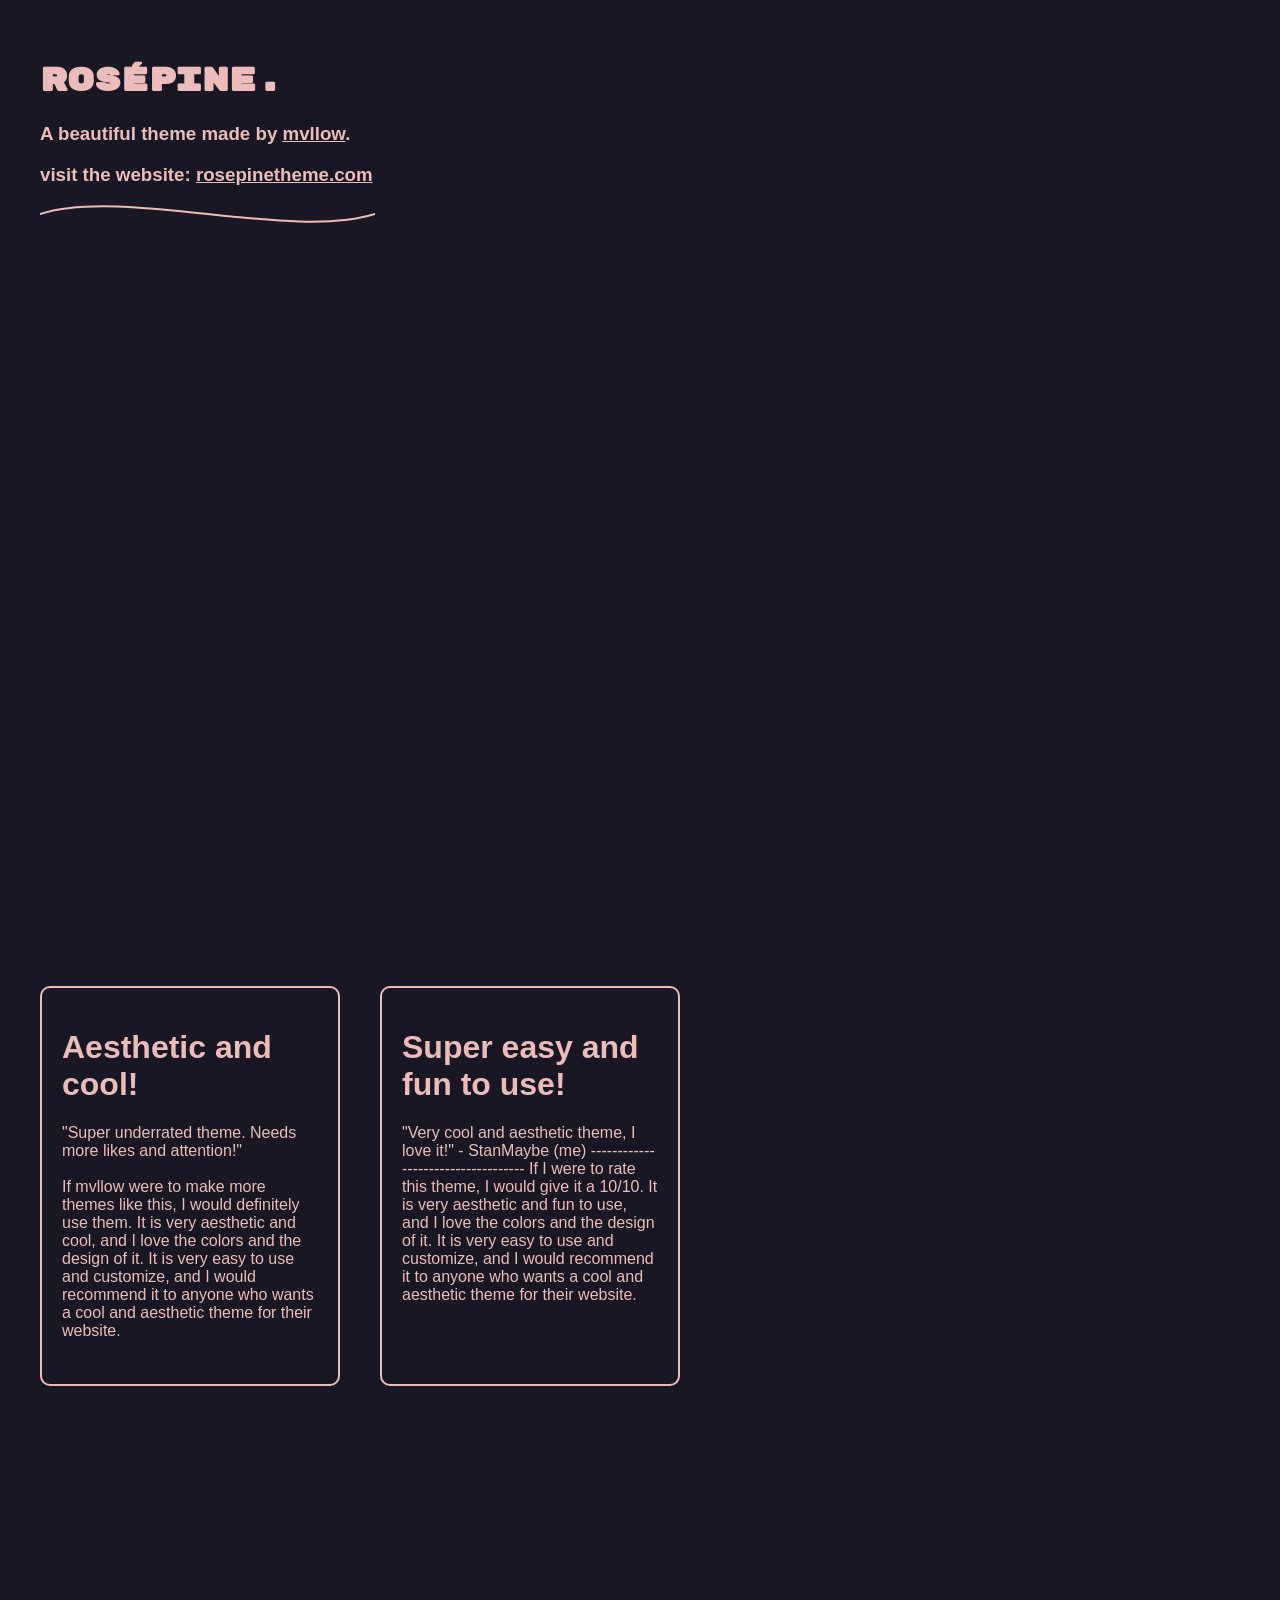
==== index.html @ 248c9d60 "Update homepage again" ====
<!--
git add ./*
git commit -m "Update homepage again"
git push

reconcile problem: git pull --rebase origin main
no merge conflicts: git push origin main
-->
<!doctype html>
<html>
    <head>
        <link rel="preconnect" href="https://fonts.googleapis.com">
        <link rel="preconnect" href="https://fonts.gstatic.com" crossorigin>
    <link href="https://fonts.googleapis.com/css2?family=Rubik+Mono+One&display=swap" rel="stylesheet">
        <link href="https://fonts.googleapis.com/css2?family=Google+Sans:ital,opsz,wght@0,17..18,400..700;1,17..18,400..700&family=Iosevka+Charon:ital,wght@0,300;0,400;0,500;0,700;1,300;1,400;1,500;1,700&family=JetBrains+Mono:ital,wght@0,100..800;1,100..800&display=swap" rel="stylesheet">
        <title>StanMaybe</title>
        <link rel="stylesheet" href="styles.css">
    </head>
    <body>
      <h1 class="rubik animate">Rosépine.</h1>
      <h3 class="animate">A beautiful theme made by <u><a href="https://github.com/mvllow" target="_blank" rel="noopener noreferrer">mvllow</a></u>.</h3>
      <h3 class="animate">visit the website: <a href="https://rosepinetheme.com/" target="_blank" rel="noopener noreferrer">rosepinetheme.com</a></h3>
      <img src="squiggle1.svg" alt="Squiggle" class="squiggle animate">
<div class="box-area">
    <div class="box-h1-1">
        <h1>Aesthetic and cool!</h1>
        "Super underrated theme. Needs more likes and attention!" <br> <br>
        If mvllow were to make more themes like this, I would definitely use them. It is very aesthetic and cool, and I love the colors and the design of it. It is very easy to use and customize, and I would recommend it to anyone who wants a cool and aesthetic theme for their website.
    </div>

    <div class="box-h1-2">
        <h1>Super easy and fun to use!</h1>
        "Very cool and aesthetic theme, I love it!" - StanMaybe (me) -----------------------------------
        If I were to rate this theme, I would give it a 10/10. It is very aesthetic and fun to use, and I love the colors and the design of it. It is very easy to use and customize, and I would recommend it to anyone who wants a cool and aesthetic theme for their website.
    </div>
</div>

    </body>
</html>
---- styles.css ----
* {
    box-sizing: border-box;
    font-family: "Google Sans", sans-serif;
    color: #ebbcba;
}

.animate:nth-child(1) { animation-delay: 0s; }
.animate:nth-child(2) { animation-delay: 0.1s; }
.animate:nth-child(3) { animation-delay: 0.2s; }
.animate:nth-child(4) { animation-delay: 0.3s; }
.animate {
    opacity: 0;
    animation: dropIn 0.8s ease-out forwards;
}
.mono-jet {
    font-family: "Iosevka Charon", monospace;
}
.mono-iosevka {
    font-family: "Iosevka", monospace;
}
.rubik {
    font-family: "Rubik Mono One", sans-serif;
}
.logo1 {
    position: relative;
    display: inline;
    width: 25px;
    height: 25px;
}
body {
    background-color: #191724;
    padding: 20px;
    margin: 20px;
}
@keyframes dropIn {
    from {
        opacity: 0;
        transform: translateX(-20px);
    }
    to {
        opacity: 1;
        transform: translateX(0);
    }
}
.box-h1-1,
.box-h1-2 {
    width: 300px;
    height: 400px;
    padding: 20px;
    border: 2px solid #ebbcba;
    border-radius: 10px;
}
.box-area {
    grid-template-columns: repeat(2, 300px);
    margin-top: 800px;
    display: grid;
    width: 100%;
    height: 100%;
    gap: 40px;
    margin-left: auto;
}

.squiggle {
    transform-origin: top left;
    position: absolute;
    margin-top: -30px;
    transform: translateX(1px);
    width: 335px;
    height: 80px;
}
html,
body {
    min-height: 200vh;
}
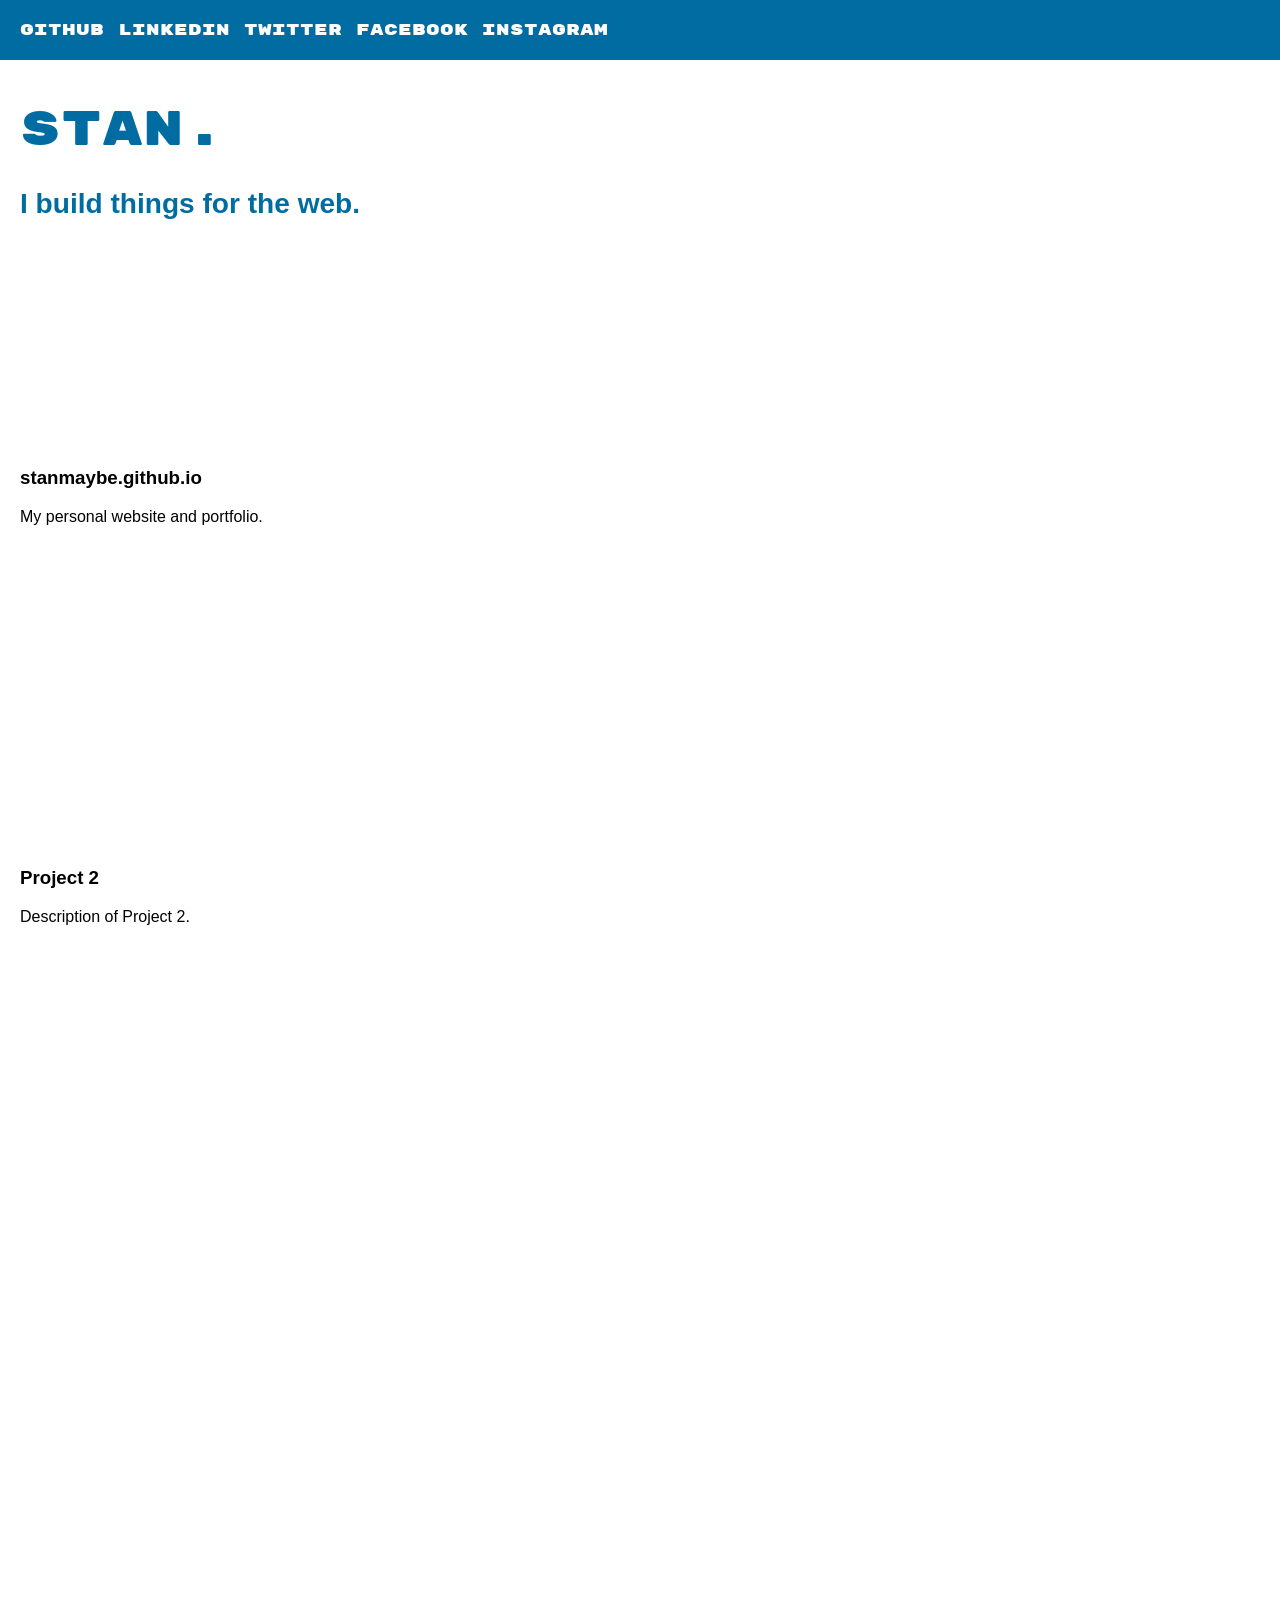
==== commit ce0f0e3f: "commit" ====
--- a/index.html
+++ b/index.html
@@ -16,24 +16,31 @@
         <title>StanMaybe</title>
         <link rel="stylesheet" href="styles.css">
     </head>
-    <body>
-      <h1 class="rubik animate">Rosépine.</h1>
-      <h3 class="animate">A beautiful theme made by <u><a href="https://github.com/mvllow" target="_blank" rel="noopener noreferrer">mvllow</a></u>.</h3>
-      <h3 class="animate">visit the website: <a href="https://rosepinetheme.com/" target="_blank" rel="noopener noreferrer">rosepinetheme.com</a></h3>
-      <img src="squiggle1.svg" alt="Squiggle" class="squiggle animate">
-<div class="box-area">
-    <div class="box-h1-1">
-        <h1>Aesthetic and cool!</h1>
-        "Super underrated theme. Needs more likes and attention!" <br> <br>
-        If mvllow were to make more themes like this, I would definitely use them. It is very aesthetic and cool, and I love the colors and the design of it. It is very easy to use and customize, and I would recommend it to anyone who wants a cool and aesthetic theme for their website.
+
+
+</html>
+<body>
+
+    
+    <div class="container">
+            <div class="topbar">
+        GITHUB LINKEDIN TWITTER FACEBOOK INSTAGRAM
+    </div>
     </div>
 
-    <div class="box-h1-2">
-        <h1>Super easy and fun to use!</h1>
-        "Very cool and aesthetic theme, I love it!" - StanMaybe (me) -----------------------------------
-        If I were to rate this theme, I would give it a 10/10. It is very aesthetic and fun to use, and I love the colors and the design of it. It is very easy to use and customize, and I would recommend it to anyone who wants a cool and aesthetic theme for their website.
+    <div class="title">
+        Stan.
     </div>
-</div>
+    <div class="subtitle"> <h3>I build things for the web.</h3></div>
 
-    </body>
-</html>
+    <div class="projects">
+        <div class="project proj1">
+            <h3>stanmaybe.github.io</h3>
+            <p>My personal website and portfolio.</p>
+        </div>
+        <div class="project proj2">
+            <h3>Project 2</h3>
+            <p>Description of Project 2.</p>
+        </div>
+    </div>
+</body>
--- a/styles.css
+++ b/styles.css
@@ -1,74 +1,60 @@
-* {
-    box-sizing: border-box;
-    font-family: "Google Sans", sans-serif;
-    color: #ebbcba;
+body {
+    background-color: #ffffff;
+    font-family: 'Rubik Mono One', sans-serif;
+    margin: 0;
+    height: 200rem;
 }
 
-.animate:nth-child(1) { animation-delay: 0s; }
-.animate:nth-child(2) { animation-delay: 0.1s; }
-.animate:nth-child(3) { animation-delay: 0.2s; }
-.animate:nth-child(4) { animation-delay: 0.3s; }
-.animate {
-    opacity: 0;
-    animation: dropIn 0.8s ease-out forwards;
+
+.topbar {
+    position: absolute;
+    top: 0;
+    left: 0;
+
+    background-color: rgb(0, 108, 162);
+    color: white;
+    padding: 20px;
+
+    width: 100%;
+    margin: 0px;
+    text-align: left;
 }
-.mono-jet {
-    font-family: "Iosevka Charon", monospace;
-}
-.mono-iosevka {
-    font-family: "Iosevka", monospace;
-}
-.rubik {
-    font-family: "Rubik Mono One", sans-serif;
-}
-.logo1 {
+.container {
     position: relative;
-    display: inline;
-    width: 25px;
-    height: 25px;
-}
-body {
-    background-color: #191724;
-    padding: 20px;
-    margin: 20px;
-}
-@keyframes dropIn {
-    from {
-        opacity: 0;
-        transform: translateX(-20px);
-    }
-    to {
-        opacity: 1;
-        transform: translateX(0);
-    }
-}
-.box-h1-1,
-.box-h1-2 {
-    width: 300px;
-    height: 400px;
-    padding: 20px;
-    border: 2px solid #ebbcba;
-    border-radius: 10px;
-}
-.box-area {
-    grid-template-columns: repeat(2, 300px);
-    margin-top: 800px;
-    display: grid;
-    width: 100%;
-    height: 100%;
-    gap: 40px;
-    margin-left: auto;
+    top: 0px;
+    height: 80px;
 }
 
-.squiggle {
-    transform-origin: top left;
+.title {
+    margin: 20px;
+    color: rgb(0, 108, 162);
+    font-size: 3rem;
+}
+
+.project.proj1 {
     position: absolute;
-    margin-top: -30px;
-    transform: translateX(1px);
-    width: 335px;
-    height: 80px;
+    top: 200px;
 }
-html,
-body {
-    min-height: 200vh;
+
+.project.proj2 {
+    position: absolute;
+    top: 600px;
+}
+
+.projects {
+    position: relative;
+    margin-top: 40px;
+    height: 400px;
+    margin: 20px;
+    font-family: 'Google Sans', sans-serif;
+}
+
+.subtitle {
+    color: rgb(0, 108, 162);
+
+    font-family: 'Google Sans', sans-serif;
+
+    font-size: 1.5rem;
+
+    margin: 20px;
 }
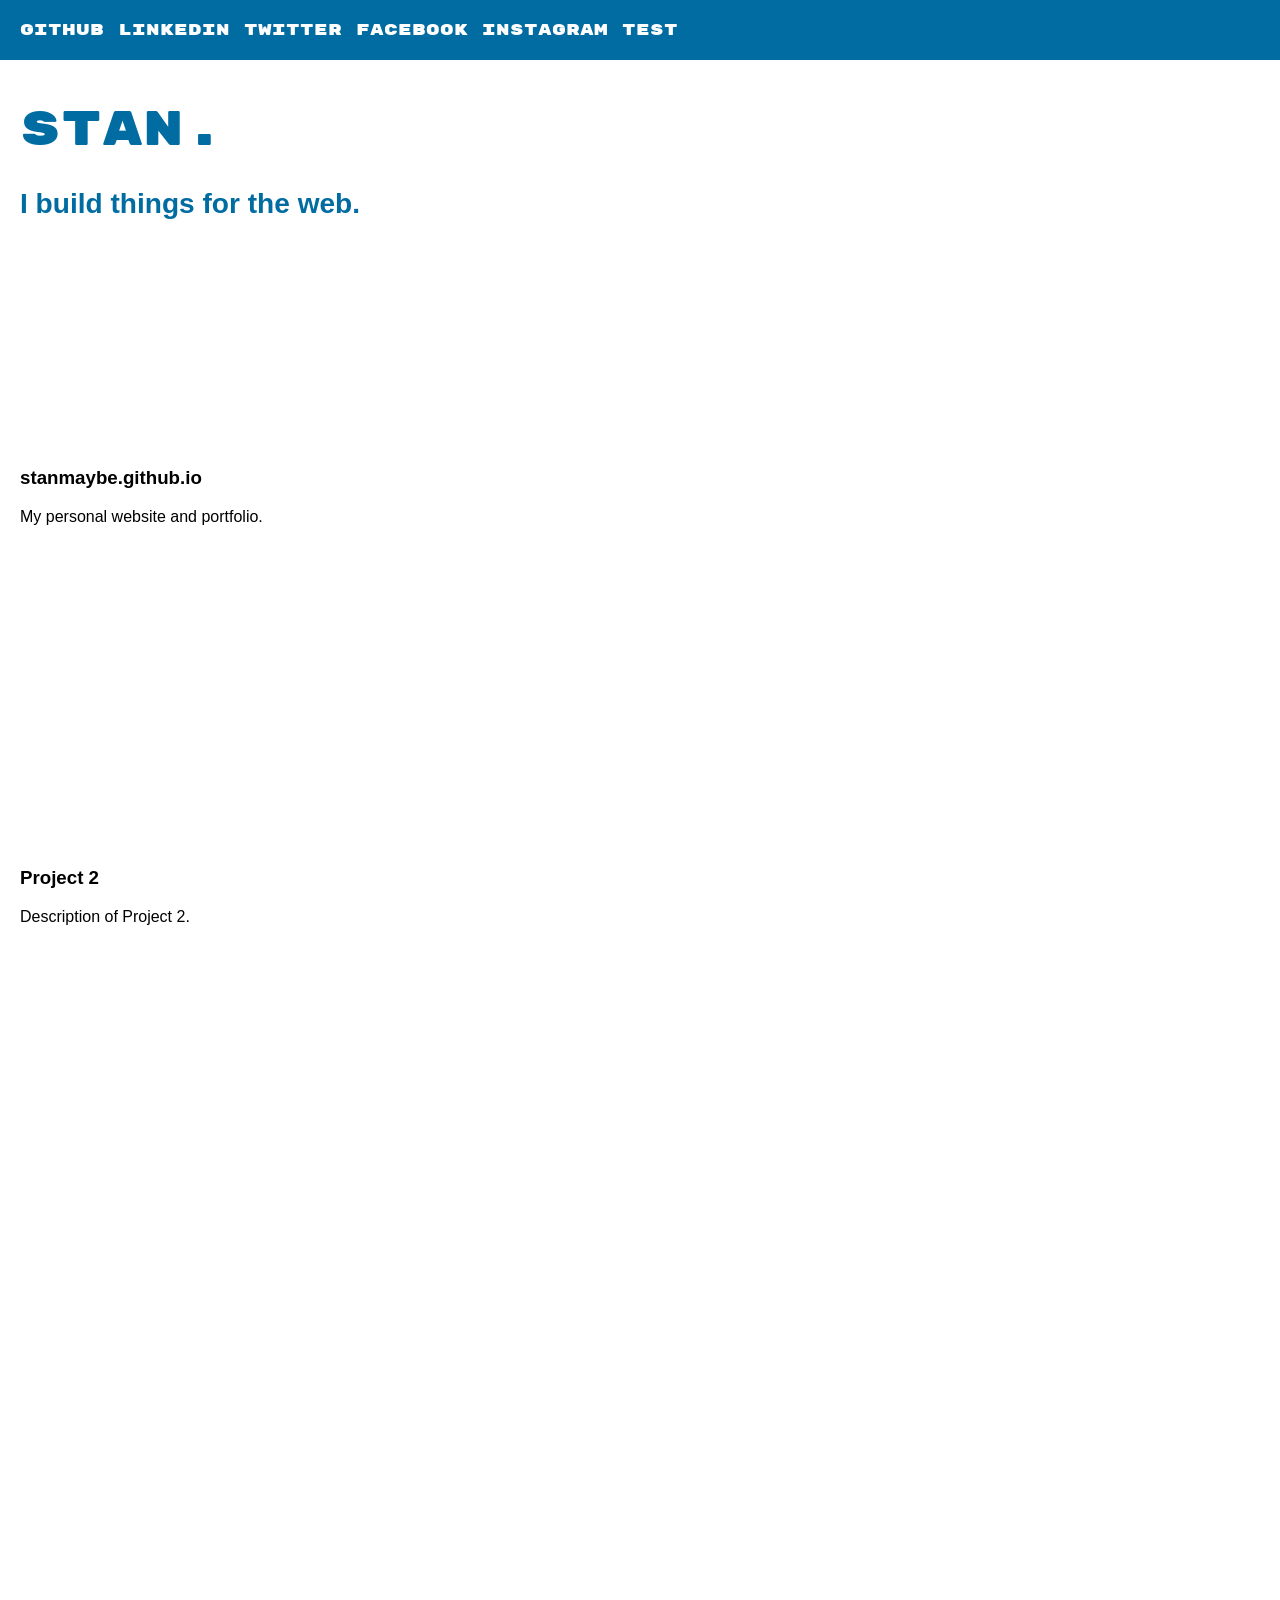
==== commit 4445e34d: "Update homepage again" ====
--- a/index.html
+++ b/index.html
@@ -24,7 +24,7 @@
     
     <div class="container">
             <div class="topbar">
-        GITHUB LINKEDIN TWITTER FACEBOOK INSTAGRAM
+        GITHUB LINKEDIN TWITTER FACEBOOK INSTAGRAM TEST
     </div>
     </div>
 
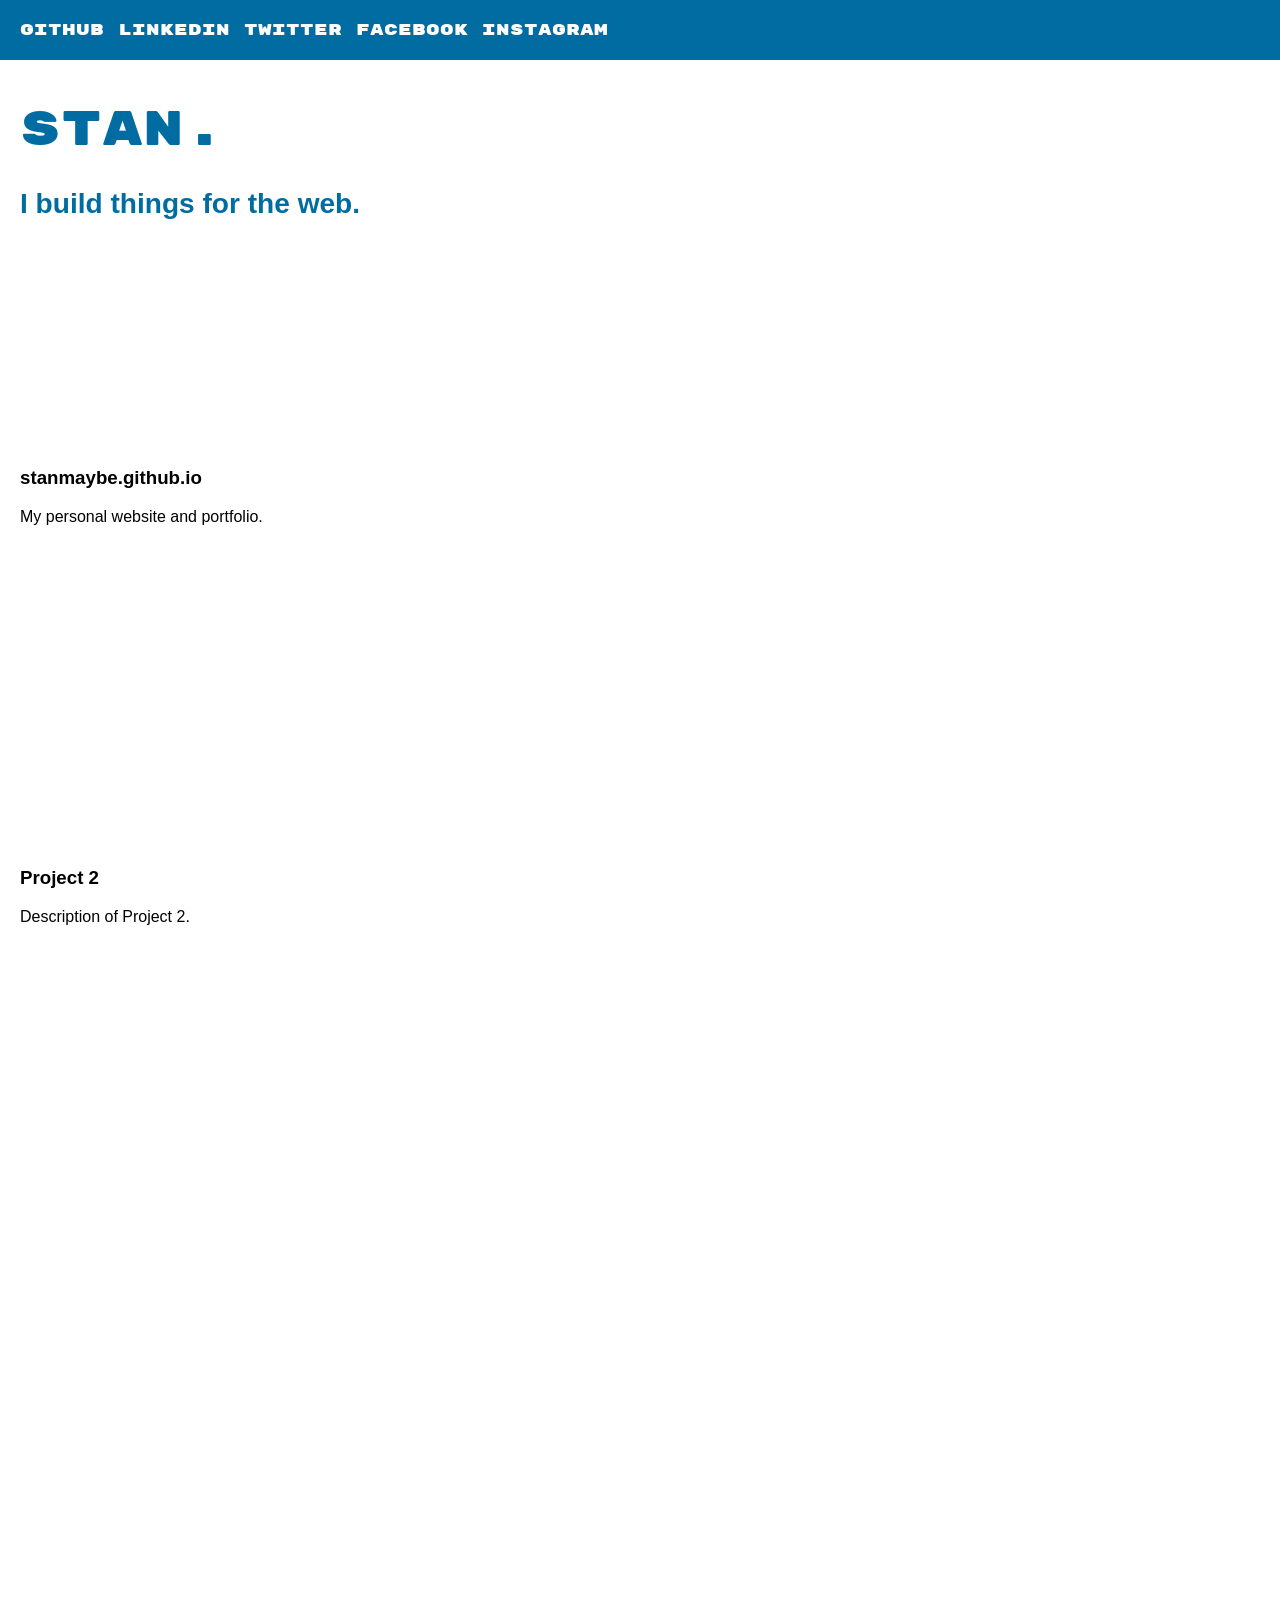
==== commit 756b9d70: "Update homepage again" ====
--- a/index.html
+++ b/index.html
@@ -24,7 +24,7 @@
     
     <div class="container">
             <div class="topbar">
-        GITHUB LINKEDIN TWITTER FACEBOOK INSTAGRAM TEST
+        GITHUB LINKEDIN TWITTER FACEBOOK INSTAGRAM
     </div>
     </div>
 
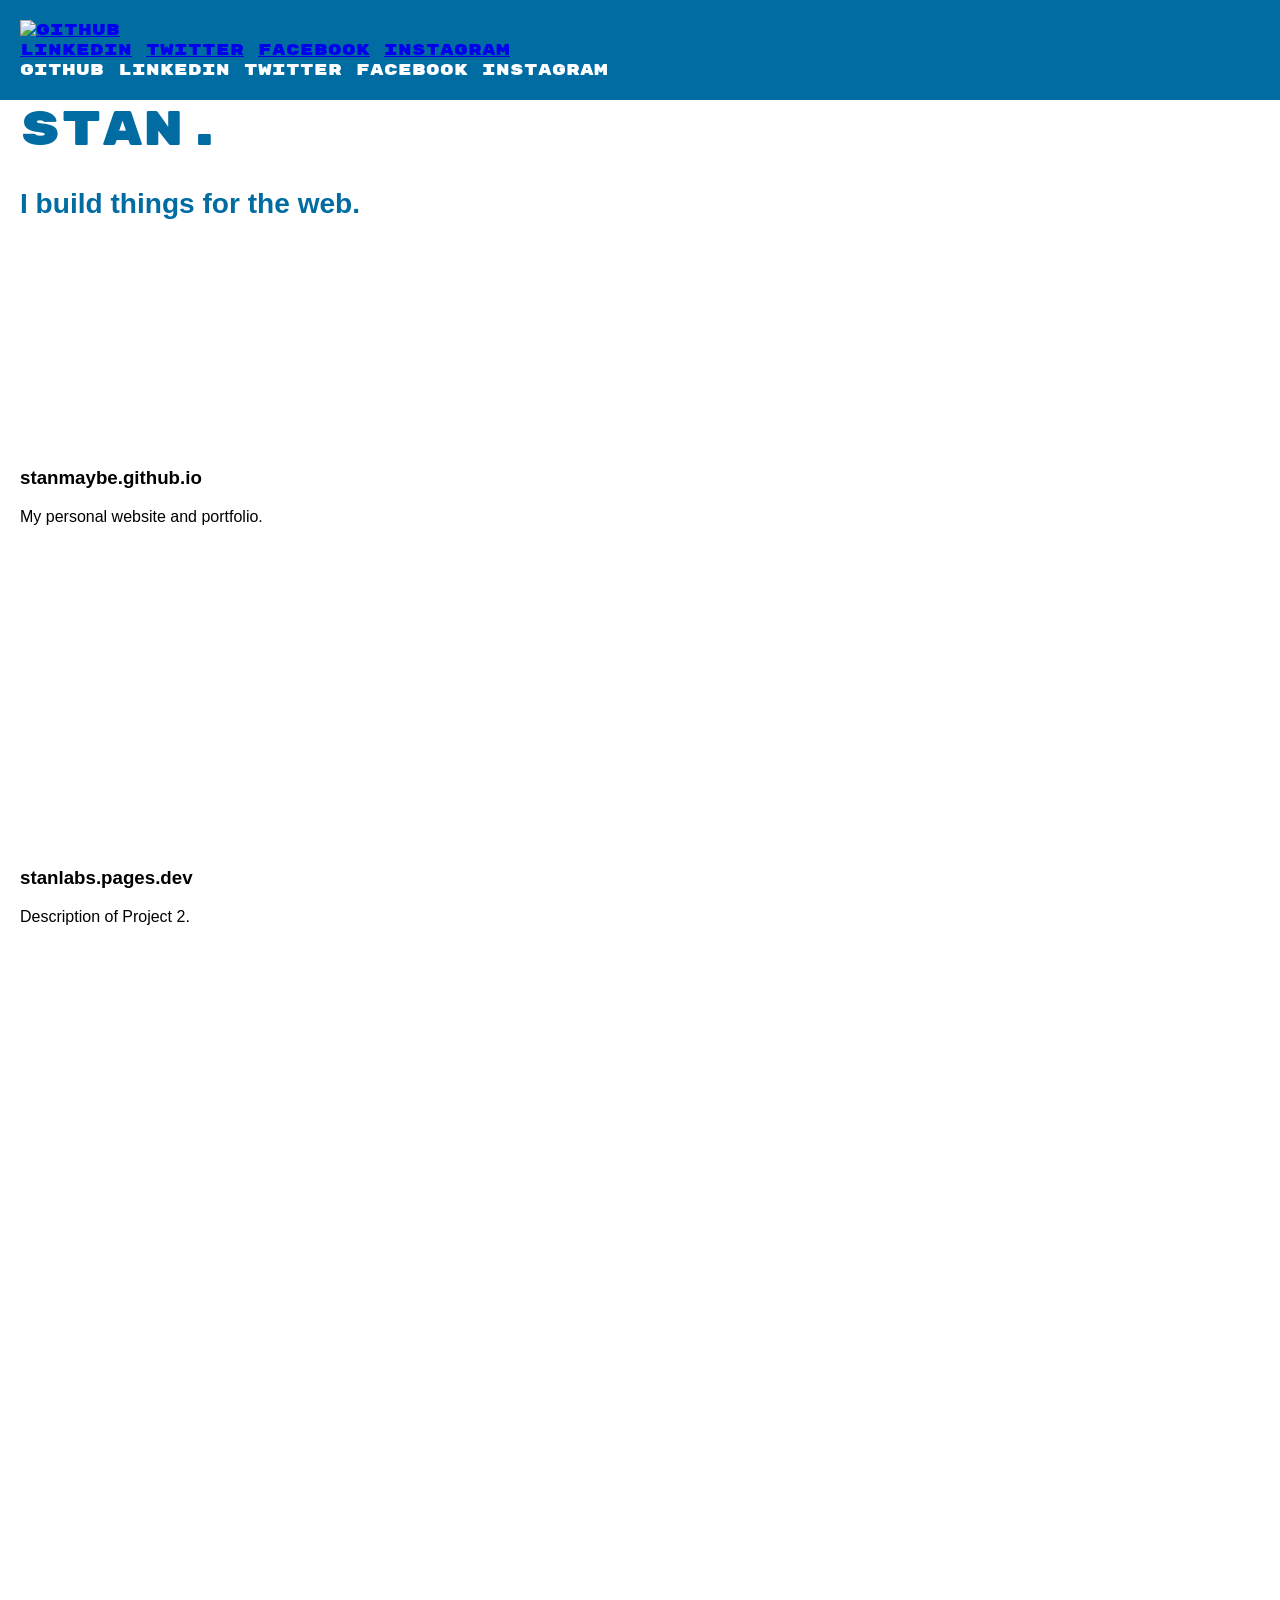
==== commit 3350bba5: "added favicon.svg and updated index.html to include the favicon link. Removed squiggle1.svg and tria" ====
--- a/index.html
+++ b/index.html
@@ -5,6 +5,12 @@
 
 reconcile problem: git pull --rebase origin main
 no merge conflicts: git push origin main
+-->
+
+<!--
+
+cd ~/Documents/websites/main
+
 -->
 <!doctype html>
 <html>
@@ -14,6 +20,7 @@
     <link href="https://fonts.googleapis.com/css2?family=Rubik+Mono+One&display=swap" rel="stylesheet">
         <link href="https://fonts.googleapis.com/css2?family=Google+Sans:ital,opsz,wght@0,17..18,400..700;1,17..18,400..700&family=Iosevka+Charon:ital,wght@0,300;0,400;0,500;0,700;1,300;1,400;1,500;1,700&family=JetBrains+Mono:ital,wght@0,100..800;1,100..800&display=swap" rel="stylesheet">
         <title>StanMaybe</title>
+        <link rel="icon" type="image/svg+xml" href="favicon.svg">
         <link rel="stylesheet" href="styles.css">
     </head>
 
@@ -23,7 +30,18 @@
 
     
     <div class="container">
-            <div class="topbar">
+        <div class="topbar">
+            <div class="git">
+                <a href="https://github.com/stanmaybe" target="_blank" rel="noopener noreferrer">
+                    <img src="github-icon.png" alt="GitHub" width="30" height="30">
+                </a>
+            </div>
+            <div class="social">
+                <a href="https://www.linkedin.com/in/stanmaybe/" target="_blank" rel="noopener noreferrer">LINKEDIN</a>
+                <a href="https://twitter.com/stanmaybe" target="_blank" rel="noopener noreferrer">TWITTER</a>
+                <a href="https://www.facebook.com/stanmaybe" target="_blank" rel="noopener noreferrer">FACEBOOK</a>
+                <a href="https://www.instagram.com/stanmaybe/" target="_blank" rel="noopener noreferrer">INSTAGRAM</a>
+            </div>
         GITHUB LINKEDIN TWITTER FACEBOOK INSTAGRAM
     </div>
     </div>
@@ -39,7 +57,7 @@
             <p>My personal website and portfolio.</p>
         </div>
         <div class="project proj2">
-            <h3>Project 2</h3>
+            <h3>stanlabs.pages.dev</h3>
             <p>Description of Project 2.</p>
         </div>
     </div>
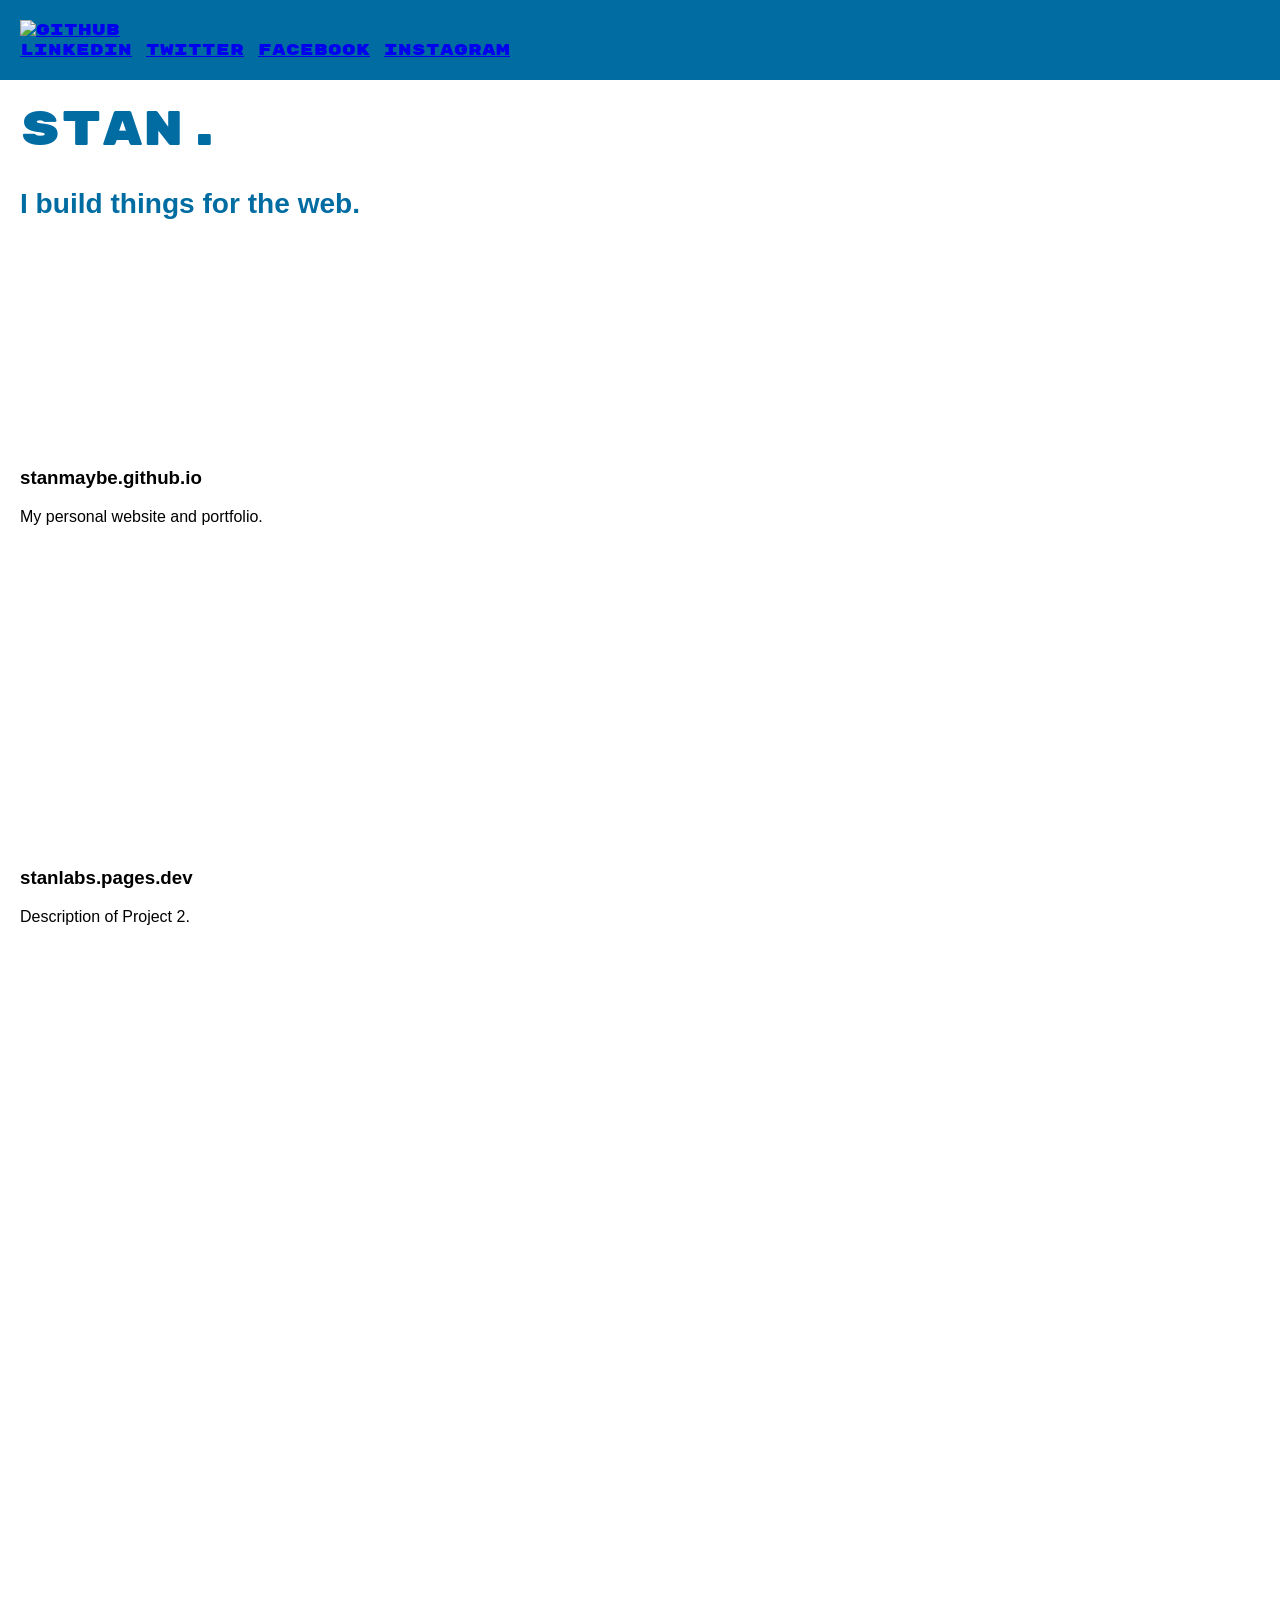
==== commit c9796207: "Update homepage again" ====
--- a/index.html
+++ b/index.html
@@ -42,7 +42,6 @@
                 <a href="https://www.facebook.com/stanmaybe" target="_blank" rel="noopener noreferrer">FACEBOOK</a>
                 <a href="https://www.instagram.com/stanmaybe/" target="_blank" rel="noopener noreferrer">INSTAGRAM</a>
             </div>
-        GITHUB LINKEDIN TWITTER FACEBOOK INSTAGRAM
     </div>
     </div>
 
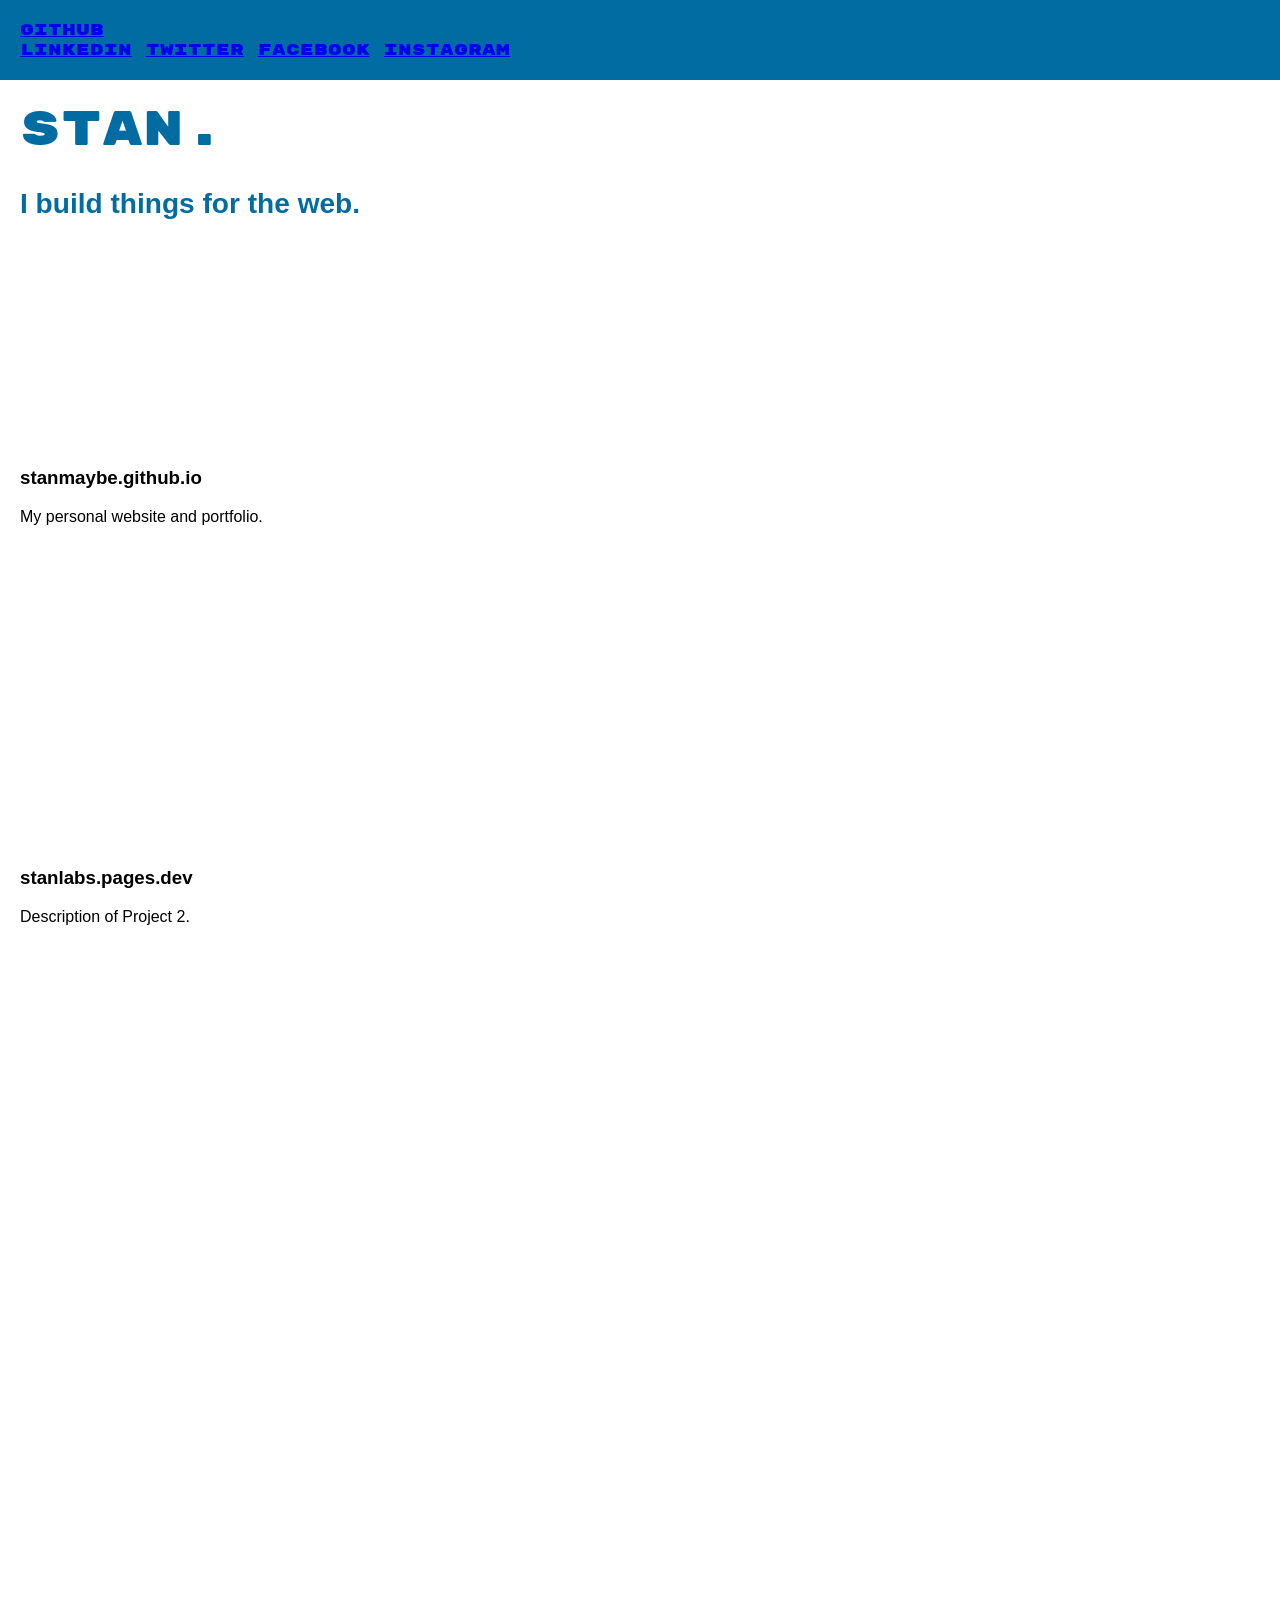
==== commit 9765112b: "Update homepage again" ====
--- a/index.html
+++ b/index.html
@@ -1,7 +1,5 @@
 <!--
-git add ./*
-git commit -m "Update homepage again"
-git push
+git add ./* && git commit -m "update site" && git push
 
 reconcile problem: git pull --rebase origin main
 no merge conflicts: git push origin main
@@ -33,8 +31,7 @@
         <div class="topbar">
             <div class="git">
                 <a href="https://github.com/stanmaybe" target="_blank" rel="noopener noreferrer">
-                    <img src="github-icon.png" alt="GitHub" width="30" height="30">
-                </a>
+                <img src="https://cdn.simpleicons.org/github" alt="">Github</a>
             </div>
             <div class="social">
                 <a href="https://www.linkedin.com/in/stanmaybe/" target="_blank" rel="noopener noreferrer">LINKEDIN</a>
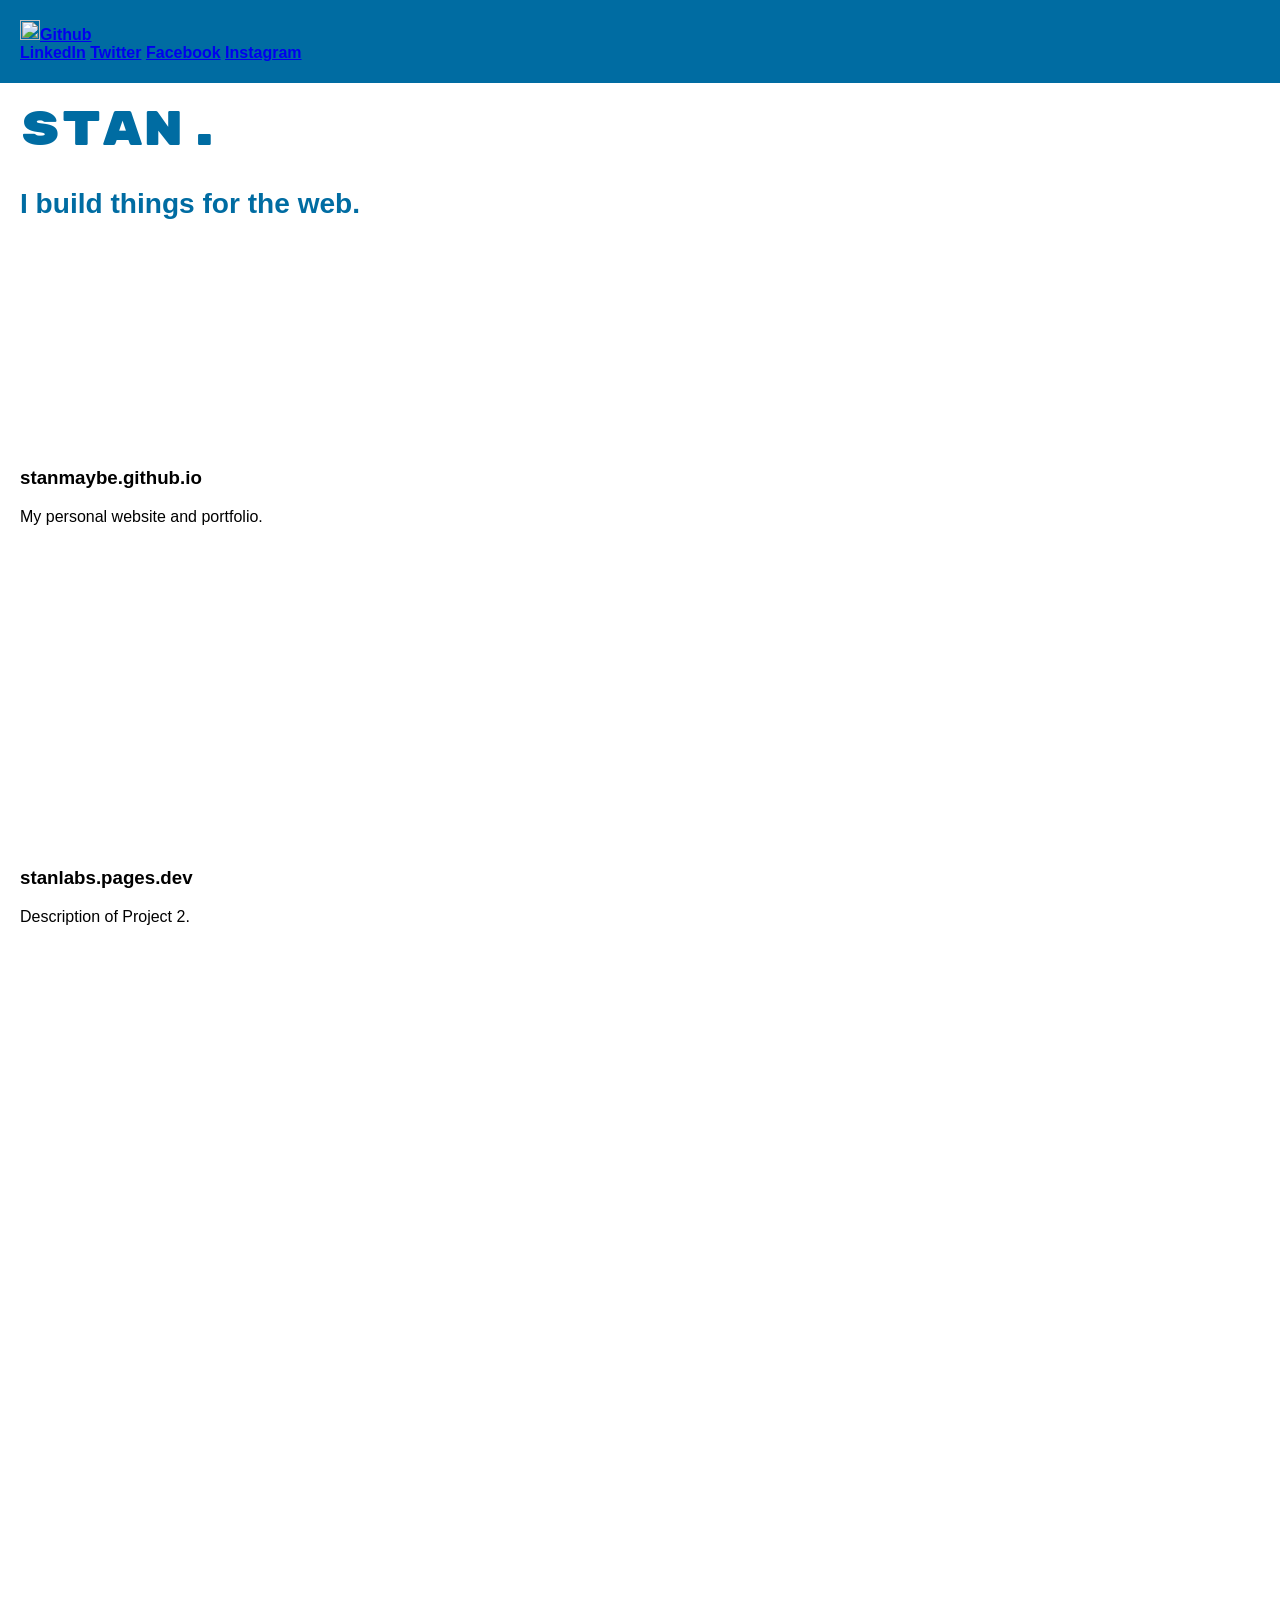
==== commit 10782d84: "update site" ====
--- a/index.html
+++ b/index.html
@@ -29,15 +29,18 @@
     
     <div class="container">
         <div class="topbar">
-            <div class="git">
+  
+            <div class="social">
+            <b>
+                <div class="git">
                 <a href="https://github.com/stanmaybe" target="_blank" rel="noopener noreferrer">
-                <img src="https://cdn.simpleicons.org/github" alt="">Github</a>
-            </div>
-            <div class="social">
-                <a href="https://www.linkedin.com/in/stanmaybe/" target="_blank" rel="noopener noreferrer">LINKEDIN</a>
-                <a href="https://twitter.com/stanmaybe" target="_blank" rel="noopener noreferrer">TWITTER</a>
-                <a href="https://www.facebook.com/stanmaybe" target="_blank" rel="noopener noreferrer">FACEBOOK</a>
-                <a href="https://www.instagram.com/stanmaybe/" target="_blank" rel="noopener noreferrer">INSTAGRAM</a>
+                <img src="https://cdn.simpleicons.org/github" alt="" style="width: 20px; height: 20px;">Github</a>
+                </div>
+                <a href="/fail/" target="_blank" rel="noopener noreferrer">LinkedIn</a>
+                <a href="/fail/" target="_blank" rel="noopener noreferrer">Twitter</a>
+                <a href="/fail/" target="_blank" rel="noopener noreferrer">Facebook</a>
+                <a href="/fail/" target="_blank" rel="noopener noreferrer">Instagram</a>
+            </b>
             </div>
     </div>
     </div>
@@ -57,4 +60,5 @@
             <p>Description of Project 2.</p>
         </div>
     </div>
+    <script src="script.js"></script>
 </body>
--- a/styles.css
+++ b/styles.css
@@ -3,6 +3,11 @@
     font-family: 'Rubik Mono One', sans-serif;
     margin: 0;
     height: 200rem;
+}
+
+.social {
+    font-family: 'Google Sans', sans-serif;
+    display: inline-block;
 }
 
 
